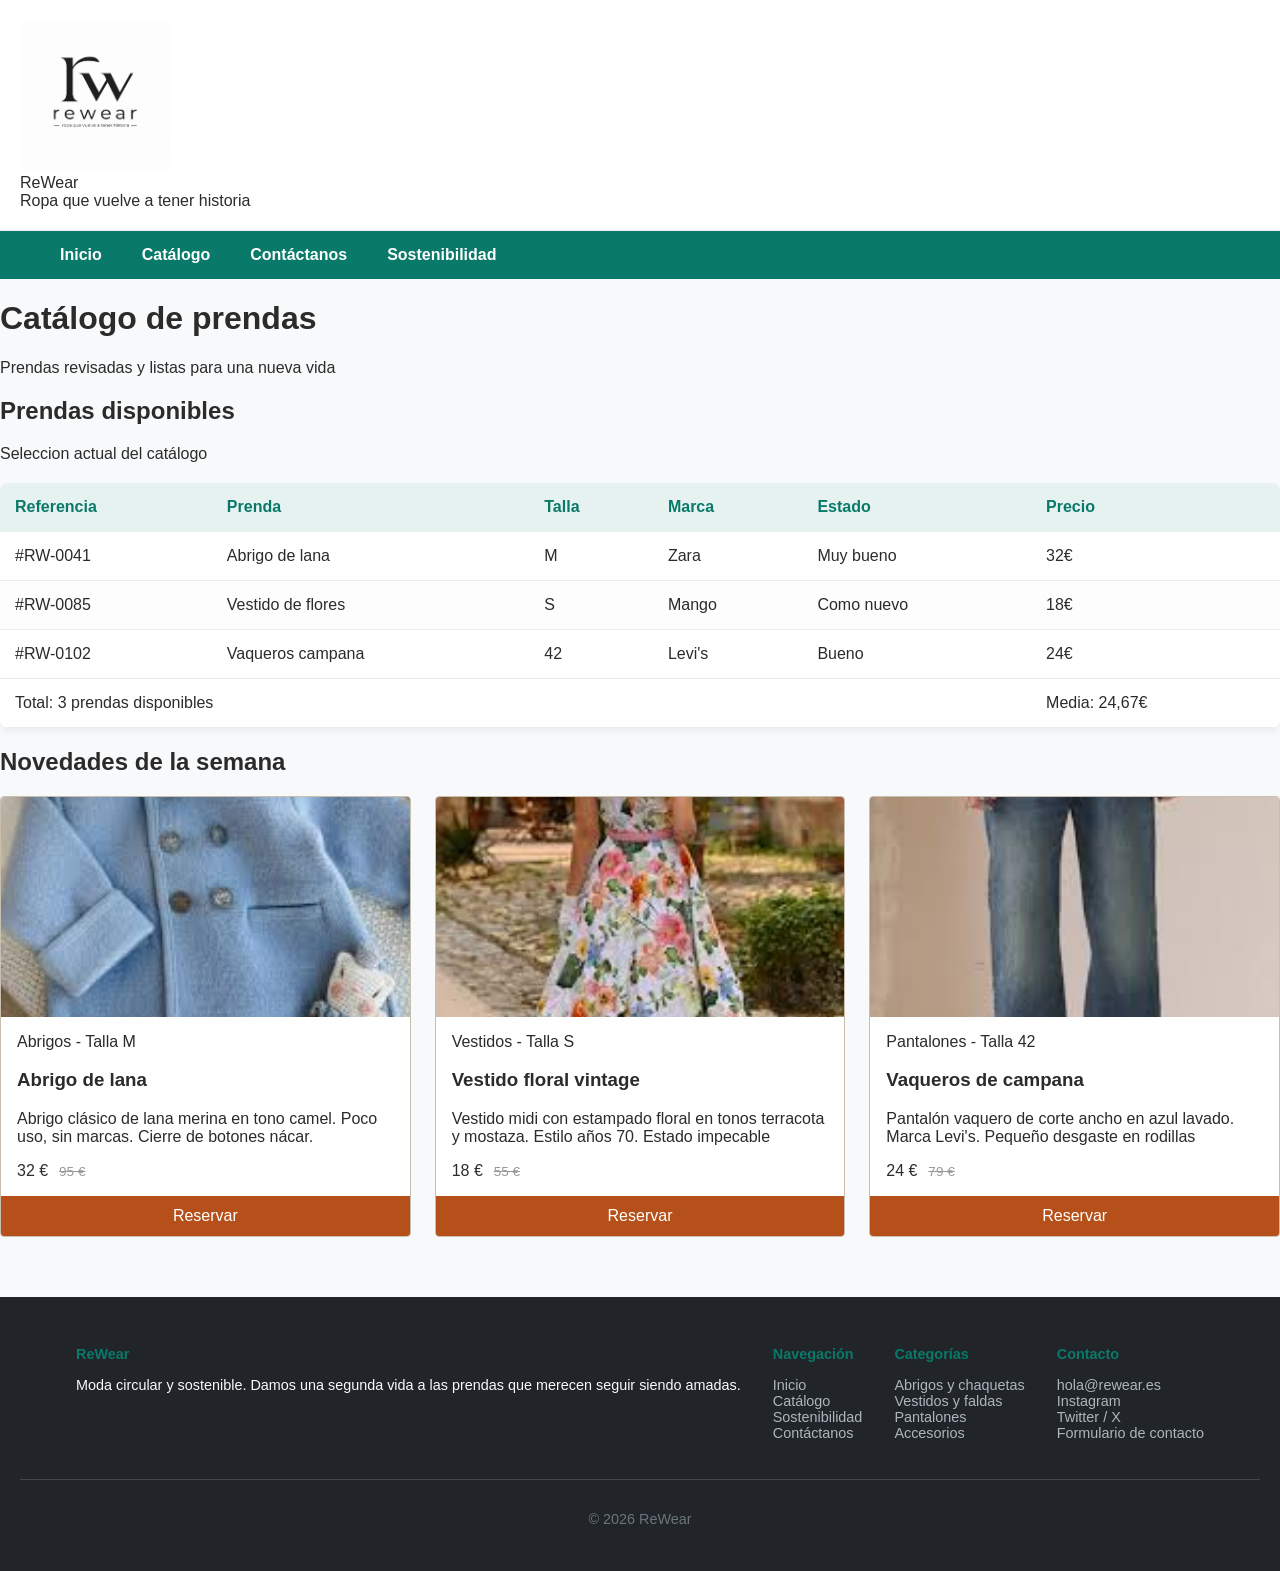
==== Catalogo.html @ debe3022 "Inicio y Catálogo hecho con css" ====
<!DOCTYPE html>
<html lang="en">
<head>
    <meta charset="UTF-8">
    <meta name="viewport" content="width=device-width, initial-scale=1.0">
    <title>Catálogo — ReWear</title>
    <link rel="stylesheet" href="css/estilos.css">
</head>
<body>

    <header>
        <div class="marca">
            <div class="Logo">
                <img src="img/logo.png" alt="Logotipo de ReWear" width="150">
            </div>
        </div>
        <div>
            <div class="Nombre">ReWear</div>
            <div class="Eslogan">Ropa que vuelve a tener historia</div>
        </div>
    </div>
    </header>

    <nav>
        <ul>
            <li><a href="index.html">Inicio</a></li>
            <li><a href="Catalogo.html">Catálogo</a></li>
            <li><a href="Contactanos.html">Contáctanos</a></li>
            <li><a href="Sostenibilidad.html">Sostenibilidad</a></li>
        </ul>
    </nav>
    <div class="banner">
        <h1>Catálogo de prendas</h1>
        <p>Prendas revisadas y listas para una nueva vida</p>
    </div>

    <main>
        <section>
            <div class="titulo">
                <h2>Prendas disponibles</h2>
                <p>Seleccion actual del catálogo</p>
            </div>

            <div class="tabla">
                <table>
                    <thead>
                        <tr>
                            <th>Referencia</th>
                            <th>Prenda</th>
                            <th>Talla</th>
                            <th>Marca</th>
                            <th>Estado</th>
                            <th>Precio</th>
                        </tr>
                    </thead>
                    <tbody>
                        <tr>
                            <td>#RW-0041</td>
                            <td>Abrigo de lana</td>
                            <td>M</td>
                            <td>Zara</td>
                            <td>Muy bueno</td>
                            <td>32€</td>
                        </tr>
                        <tr>
                            <td>#RW-0085</td>
                            <td>Vestido de flores</td>
                            <td>S</td>
                            <td>Mango</td>
                            <td>Como nuevo</td>
                            <td>18€</td>
                        </tr>
                        <tr>
                            <td>#RW-0102</td>
                            <td>Vaqueros campana</td>
                            <td>42</td>
                            <td>Levi's</td>
                            <td>Bueno</td>
                            <td>24€</td>
                        </tr>
                    </tbody>
                    <tfoot>
                        <tr>
                            <td colspan="5">Total: 3 prendas disponibles</td>
                            <td>Media: 24,67€</td>
                        </tr>
                    </tfoot>
                </table>
            </div>
        </section>

        <section>
            <div>
                <h2>Novedades de la semana</h2>
            </div>
            <div class="Articulos">

                <article class="tarjeta">
                    <img src="img/abrigo.jpg" alt="Abrigo de lana" class="Imagen">
                    <div class="cuerpo">
                        <span>Abrigos - Talla M</span>
                        <h3>Abrigo de lana</h3>
                        <p>Abrigo clásico de lana merina en tono camel. Poco uso, sin marcas. Cierre
                            de botones nácar.
                        </p>
                        <div class="Precio">32 € <span>95 €</span></div>
                    </div>
                    <div>
                        <a href="Contactanos.html">Reservar</a>
                    </div>
                </article>

                <article class="tarjeta">
                    <img src="img/vestido.jpg" alt="Vestido floral" class="Imagen">
                    <div class="cuerpo">
                        <span>Vestidos - Talla S</span>
                        <h3>Vestido floral vintage</h3>
                        <p>Vestido midi con estampado floral en tonos 
                            terracota y mostaza. Estilo años 70. Estado impecable
                        </p>
                        <div class="Precio">18 € <span>55 €</span></div>
                    </div>
                    <div>
                        <a href="Contactanos.html">Reservar</a>
                    </div>
                </article>

                <article class="tarjeta">
                    <img src="img/pantalones.jpg" alt="Vaqueros campana Levi's" class="Imagen">
                    <div class="cuerpo">
                        <span>Pantalones - Talla 42</span>
                        <h3>Vaqueros de campana</h3>
                        <p>Pantalón vaquero de corte ancho en azul lavado. 
                            Marca Levi's. Pequeño desgaste en rodillas
                        </p>
                        <div class="Precio">24 € <span>79 €</span></div>
                    </div>
                    <div>
                        <a href="Contactanos.html">Reservar</a>
                    </div>
                </article>

            </div>
        </section>
    </main>

    <footer>
  <div class="footer__grid">

    <div class="footer__marca">
      <h4>ReWear</h4>
      <p>Moda circular y sostenible. Damos una segunda vida a las prendas que merecen seguir siendo amadas.</p>
    </div>

    <div>
      <h4>Navegación</h4>
      <ul>
        <li><a href="index.html">Inicio</a></li>
        <li><a href="Catalogo.html">Catálogo</a></li>
        <li><a href="Sostenibilidad.html">Sostenibilidad</a></li>
        <li><a href="Contactanos.html">Contáctanos</a></li>
      </ul>
    </div>

    <div>
      <h4>Categorías</h4>
      <ul>
        <li><a href="#">Abrigos y chaquetas</a></li>
        <li><a href="#">Vestidos y faldas</a></li>
        <li><a href="#">Pantalones</a></li>
        <li><a href="#">Accesorios</a></li>
      </ul>
    </div>

    <div>
      <h4>Contacto</h4>
      <ul>
        <li><a href="mailto:hola@rewear.es">hola@rewear.es</a></li>
        <li><a href="#">Instagram</a></li>
        <li><a href="#">Twitter / X</a></li>
        <li><a href="Contactanos.html">Formulario de contacto</a></li>
      </ul>
    </div>

  </div>
  <div class="footer__bottom">
    <p>© 2026 ReWear</p>
  </div>
</footer>

</body>
</html>
---- css/estilos.css ----
/* ==========================================
   1. ESTILOS GENERALES (Fondo y Tipografía)
   ========================================== */
body {
    font-family: 'Segoe UI', Tahoma, Geneva, Verdana, sans-serif;
    margin: 0;
    padding: 0;
    background-color: #f8f9fa; /* Color gris claro de fondo */
    color: #2b2b2b;
}

/* ==========================================
   2. ENCABEZADO (Header)
   ========================================== */
header {
    background-color: #ffffff;
    border-bottom: 1px solid #e9ecef;
    padding: 20px;
}

.header-content {
    display: flex;
    align-items: center;
    max-width: 1200px;
    margin: 0 auto;
    gap: 20px;
}

/* Estilo para el logotipo */
.logo {
    width: 60px;
    height: 60px;
    border-radius: 50px; /* Logo redondo */
}

header h1 {
    margin: 0;
    color: #097969; /* Verde corporativo estilo Vinted */
    font-size: 2rem;
}

.eslogan {
    margin: 5px 0 0 0;
    color: #6c757d;
}

/* ==========================================
   3. MENÚ DE NAVEGACIÓN (Nav)
   ========================================== */
nav {
    background-color: #097969;
    position: sticky; /* Se queda fijo arriba al hacer scroll */
    top: 0;
    z-index: 100;
}

nav ul {
    list-style: none;
    margin: 0;
    padding: 0;
    display: flex; /* Flexbox obligatorio */
    max-width: 1200px;
    margin: 0 auto;
}

nav ul li a {
    display: block;
    padding: 15px 20px;
    color: white;
    text-decoration: none;
    font-weight: 600;
    transition: background-color 0.3s ease;
}

/* Efecto hover obligatorio en el menú */
nav ul li a:hover {
    background-color: #06544a;
}

/* ==========================================
   4. DISTRIBUCIÓN DEL CONTENIDO (Main y Grid)
   ========================================== */
.contenedor-principal {
    max-width: 1200px;
    margin: 30px auto;
    padding: 0 20px;
}

/* Cuadrícula para mostrar la ropa */
.grid-prendas {
    display: grid; /* CSS Grid obligatorio */
    grid-template-columns: repeat(auto-fit, minmax(280px, 1fr));
    gap: 25px;
    margin-top: 20px;
}

/* ==========================================
   5. TARJETAS DE ROPA (Articles con bordes y sombras)
   ========================================== */
.tarjeta-prenda {
    background-color: white;
    border: 1px solid #e9ecef; /* Bordes */
    border-radius: 12px; /* Bordes redondeados */
    overflow: hidden;
    box-shadow: 0 4px 10px rgba(0, 0, 0, 0.05); /* Sombra */
    transition: transform 0.3s ease, box-shadow 0.3s ease;
}

.tarjeta-prenda img {
    width: 100%;
    height: 300px;
    object-fit: cover; /* Hace que la foto encaje perfectamente */
    background-color: #eaeaea; /* Fondo gris por si no encuentra la imagen */
}

.info-prenda {
    padding: 15px;
}

.info-prenda h3 {
    margin: 0 0 10px 0;
    font-size: 1.1rem;
}

.precio {
    font-size: 1.4rem;
    font-weight: bold;
    color: #097969;
    margin: 10px 0;
}

.talla {
    font-size: 0.9rem;
    color: #6c757d;
}

/* Botón de compra rápido */
.btn-comprar {
    display: block;
    text-align: center;
    background-color: #097969;
    color: white;
    padding: 10px;
    text-decoration: none;
    border-radius: 6px;
    font-weight: bold;
    margin-top: 15px;
}

/* Efecto Hover obligatorio: la tarjeta se eleva y destaca */
.tarjeta-prenda:hover {
    transform: translateY(-5px);
    box-shadow: 0 12px 24px rgba(0, 0, 0, 0.12);
}

/* ==========================================
   6. TABLA ESTILIZADA
   ========================================== */
.seccion-envios {
    margin-top: 50px;
}

table {
    width: 100%;
    border-collapse: collapse;
    margin-top: 20px;
    background-color: white;
    box-shadow: 0 4px 6px rgba(0, 0, 0, 0.05);
    border-radius: 8px;
    overflow: hidden;
}

th, td {
    padding: 15px;
    text-align: left;
    border-bottom: 1px solid #e9ecef;
}

th {
    background-color: #e6f2f0;
    color: #097969;
    font-weight: bold;
}

/* Pseudoclase nth-child obligatoria (filas alternas) */
tbody tr:nth-child(even) {
    background-color: #fdfdfd;
}

/* ==========================================
   7. FORMULARIO MODERNO
   ========================================== */
.seccion-formulario {
    margin-top: 50px;
}

.form-vender {
    background-color: white;
    padding: 30px;
    border-radius: 12px;
    border: 1px solid #e9ecef;
    box-shadow: 0 4px 10px rgba(0, 0, 0, 0.05);
    max-width: 600px;
}

.grupo-form {
    margin-bottom: 20px;
}

.grupo-form label {
    display: block;
    margin-bottom: 8px;
    font-weight: 600;
}

.grupo-form input, 
.grupo-form select, 
.grupo-form textarea {
    width: 100%;
    padding: 12px;
    border: 1px solid #ced4da;
    border-radius: 6px;
    box-sizing: border-box;
    font-size: 1rem;
}

/* Botón del formulario */
.btn-enviar {
    background-color: #097969;
    color: white;
    border: none;
    padding: 14px 20px;
    font-size: 1rem;
    font-weight: bold;
    border-radius: 6px;
    cursor: pointer;
    width: 100%;
    transition: background-color 0.3s;
}

.btn-enviar:hover {
    background-color: #06544a;
}

/* ==========================================
   8. BARRA LATERAL (Aside) Y PIE (Footer)
   ========================================== */
.barra-lateral {
    background-color: #eef7f5;
    padding: 25px;
    border-radius: 12px;
    margin-top: 50px;
    border-left: 5px solid #097969;
}

footer {
    background-color: #212529;
    color: #f8f9fa;
    padding: 30px 20px;
    margin-top: 60px;
    text-align: center;
    font-size: 0.9rem;
}

/* Tarjetas en fila */
.Articulos {
  display: flex;
  gap: 1.5rem;
  flex-wrap: wrap;
}

/* Cada tarjeta */
.tarjeta {
  flex: 1;
  min-width: 250px;
  border: 1px solid #c8bfaf;
  border-radius: 4px;
  overflow: hidden;
  background: #fff;
}

/* Imagen que ocupe el ancho */
.Imagen {
  width: 100%;
  height: 220px;
  object-fit: cover;
  display: block;
}

/* Cuerpo de la tarjeta */
.cuerpo {
  padding: 1rem;
}

/* Precio tachado */
.Precio span {
  text-decoration: line-through;
  color: #999;
  font-size: 0.85rem;
  margin-left: 0.4rem;
}

/* Botón reservar */
.tarjeta a {
  display: block;
  text-align: center;
  padding: 0.7rem;
  background: #b5501a;
  color: white;
  text-decoration: none;
  font-weight: 500;
}

.tarjeta a:hover {
  background: #d4763b;
}

.footer__grid {
  display: flex;
  gap: 2rem;
  justify-content: center;
  flex-wrap: wrap;
  max-width: 1200px;
  margin: 0 auto 1.5rem;
  text-align: left;
}

.footer__grid h4 {
  color: #097969;
  margin-bottom: 0.5rem;
}

.footer__grid ul {
  list-style: none;
  padding: 0;
}

.footer__grid ul li a {
  color: #adb5bd;
  text-decoration: none;
  font-size: 0.9rem;
}

.footer__grid ul li a:hover {
  color: white;
}

.footer__bottom {
  border-top: 1px solid #444;
  padding-top: 1rem;
  color: #6c757d;
}
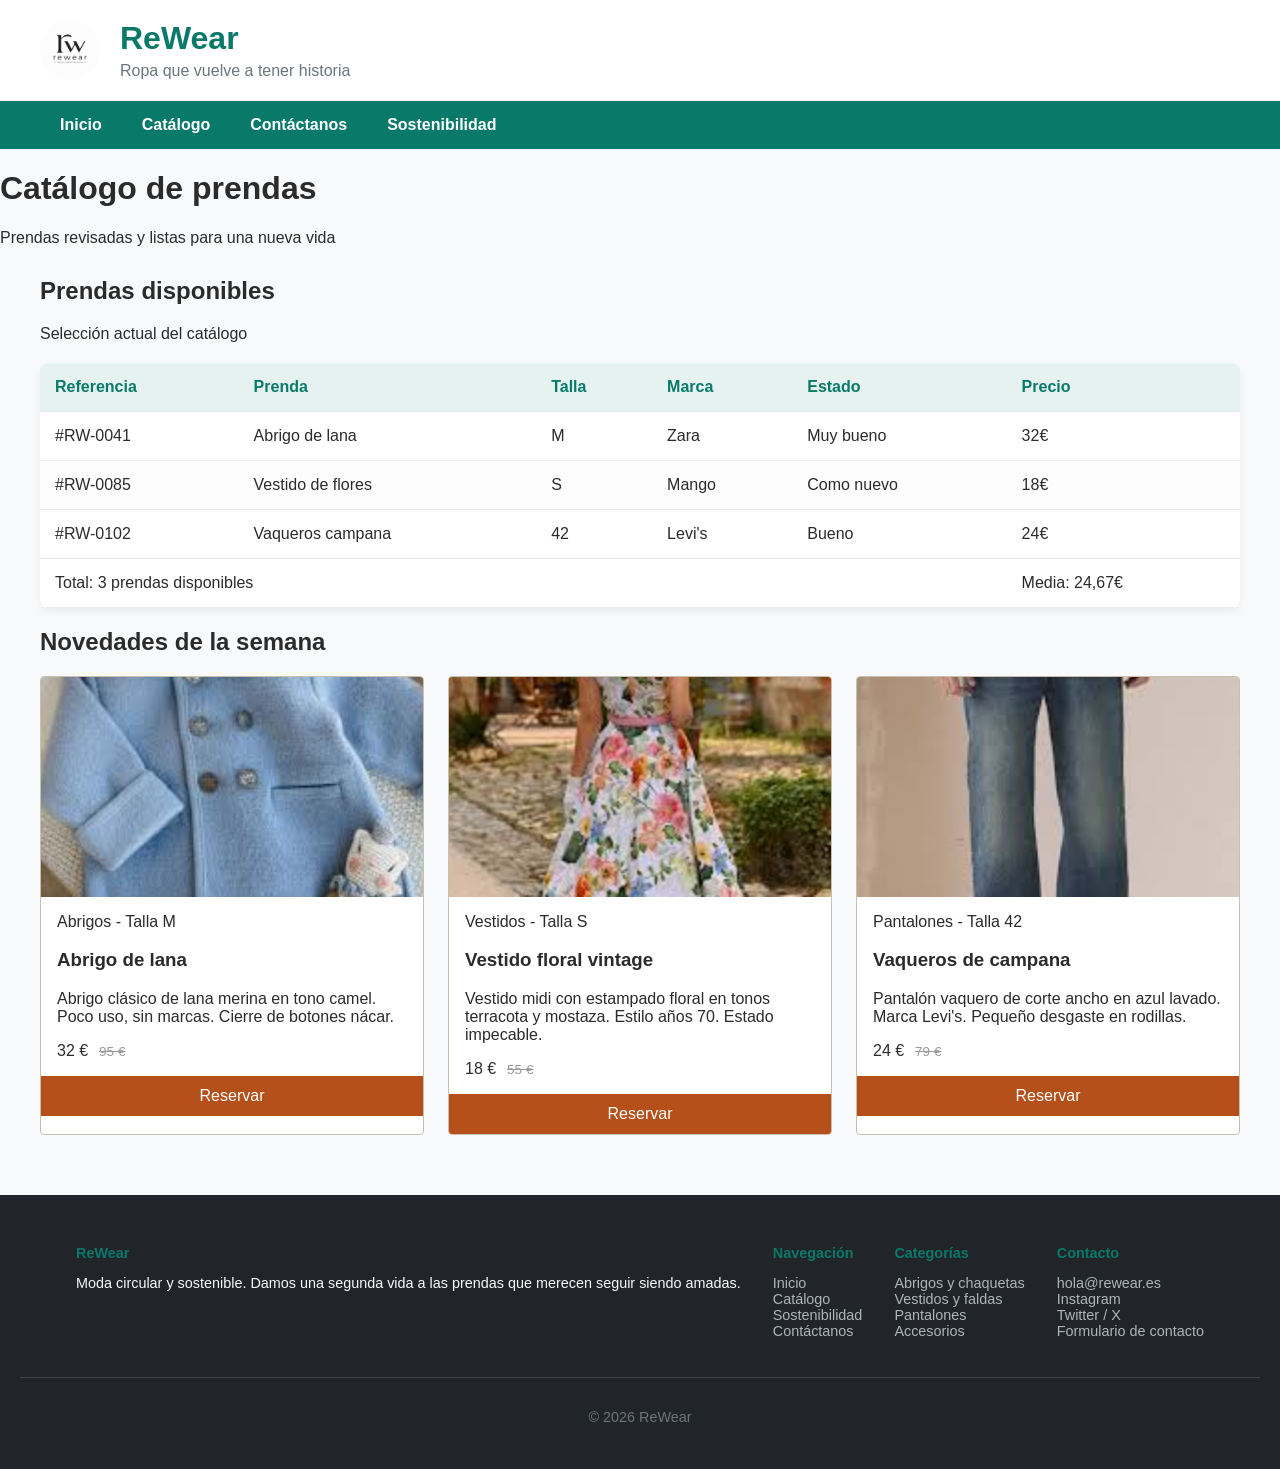
==== commit 98ea4728: "Arreglo los margenes" ====
--- a/Catalogo.html
+++ b/Catalogo.html
@@ -8,18 +8,15 @@
 </head>
 <body>
 
-    <header>
-        <div class="marca">
-            <div class="Logo">
-                <img src="img/logo.png" alt="Logotipo de ReWear" width="150">
-            </div>
-        </div>
-        <div>
-            <div class="Nombre">ReWear</div>
-            <div class="Eslogan">Ropa que vuelve a tener historia</div>
-        </div>
+<header>
+  <div class="header-content">
+    <img src="img/logo.png" alt="Logotipo de ReWear" class="logo">
+    <div>
+      <h1>ReWear</h1>
+      <p class="eslogan">Ropa que vuelve a tener historia</p>
     </div>
-    </header>
+  </div>
+</header>
 
     <nav>
         <ul>
@@ -34,115 +31,112 @@
         <p>Prendas revisadas y listas para una nueva vida</p>
     </div>
 
-    <main>
-        <section>
-            <div class="titulo">
-                <h2>Prendas disponibles</h2>
-                <p>Seleccion actual del catálogo</p>
-            </div>
+   <main>
+  <div class="contenedor-principal">
 
-            <div class="tabla">
-                <table>
-                    <thead>
-                        <tr>
-                            <th>Referencia</th>
-                            <th>Prenda</th>
-                            <th>Talla</th>
-                            <th>Marca</th>
-                            <th>Estado</th>
-                            <th>Precio</th>
-                        </tr>
-                    </thead>
-                    <tbody>
-                        <tr>
-                            <td>#RW-0041</td>
-                            <td>Abrigo de lana</td>
-                            <td>M</td>
-                            <td>Zara</td>
-                            <td>Muy bueno</td>
-                            <td>32€</td>
-                        </tr>
-                        <tr>
-                            <td>#RW-0085</td>
-                            <td>Vestido de flores</td>
-                            <td>S</td>
-                            <td>Mango</td>
-                            <td>Como nuevo</td>
-                            <td>18€</td>
-                        </tr>
-                        <tr>
-                            <td>#RW-0102</td>
-                            <td>Vaqueros campana</td>
-                            <td>42</td>
-                            <td>Levi's</td>
-                            <td>Bueno</td>
-                            <td>24€</td>
-                        </tr>
-                    </tbody>
-                    <tfoot>
-                        <tr>
-                            <td colspan="5">Total: 3 prendas disponibles</td>
-                            <td>Media: 24,67€</td>
-                        </tr>
-                    </tfoot>
-                </table>
-            </div>
-        </section>
+    <section>
+      <div class="titulo">
+        <h2>Prendas disponibles</h2>
+        <p>Selección actual del catálogo</p>
+      </div>
 
-        <section>
-            <div>
-                <h2>Novedades de la semana</h2>
-            </div>
-            <div class="Articulos">
+      <div class="tabla">
+        <table>
+          <thead>
+            <tr>
+              <th>Referencia</th>
+              <th>Prenda</th>
+              <th>Talla</th>
+              <th>Marca</th>
+              <th>Estado</th>
+              <th>Precio</th>
+            </tr>
+          </thead>
+          <tbody>
+            <tr>
+              <td>#RW-0041</td>
+              <td>Abrigo de lana</td>
+              <td>M</td>
+              <td>Zara</td>
+              <td>Muy bueno</td>
+              <td>32€</td>
+            </tr>
+            <tr>
+              <td>#RW-0085</td>
+              <td>Vestido de flores</td>
+              <td>S</td>
+              <td>Mango</td>
+              <td>Como nuevo</td>
+              <td>18€</td>
+            </tr>
+            <tr>
+              <td>#RW-0102</td>
+              <td>Vaqueros campana</td>
+              <td>42</td>
+              <td>Levi's</td>
+              <td>Bueno</td>
+              <td>24€</td>
+            </tr>
+          </tbody>
+          <tfoot>
+            <tr>
+              <td colspan="5">Total: 3 prendas disponibles</td>
+              <td>Media: 24,67€</td>
+            </tr>
+          </tfoot>
+        </table>
+      </div>
+    </section>
 
-                <article class="tarjeta">
-                    <img src="img/abrigo.jpg" alt="Abrigo de lana" class="Imagen">
-                    <div class="cuerpo">
-                        <span>Abrigos - Talla M</span>
-                        <h3>Abrigo de lana</h3>
-                        <p>Abrigo clásico de lana merina en tono camel. Poco uso, sin marcas. Cierre
-                            de botones nácar.
-                        </p>
-                        <div class="Precio">32 € <span>95 €</span></div>
-                    </div>
-                    <div>
-                        <a href="Contactanos.html">Reservar</a>
-                    </div>
-                </article>
+    <section>
+      <h2>Novedades de la semana</h2>
 
-                <article class="tarjeta">
-                    <img src="img/vestido.jpg" alt="Vestido floral" class="Imagen">
-                    <div class="cuerpo">
-                        <span>Vestidos - Talla S</span>
-                        <h3>Vestido floral vintage</h3>
-                        <p>Vestido midi con estampado floral en tonos 
-                            terracota y mostaza. Estilo años 70. Estado impecable
-                        </p>
-                        <div class="Precio">18 € <span>55 €</span></div>
-                    </div>
-                    <div>
-                        <a href="Contactanos.html">Reservar</a>
-                    </div>
-                </article>
+      <div class="Articulos">
 
-                <article class="tarjeta">
-                    <img src="img/pantalones.jpg" alt="Vaqueros campana Levi's" class="Imagen">
-                    <div class="cuerpo">
-                        <span>Pantalones - Talla 42</span>
-                        <h3>Vaqueros de campana</h3>
-                        <p>Pantalón vaquero de corte ancho en azul lavado. 
-                            Marca Levi's. Pequeño desgaste en rodillas
-                        </p>
-                        <div class="Precio">24 € <span>79 €</span></div>
-                    </div>
-                    <div>
-                        <a href="Contactanos.html">Reservar</a>
-                    </div>
-                </article>
+        <article class="tarjeta">
+          <img src="img/abrigo.jpg" alt="Abrigo de lana" class="Imagen">
+          <div class="cuerpo">
+            <span>Abrigos - Talla M</span>
+            <h3>Abrigo de lana</h3>
+            <p>Abrigo clásico de lana merina en tono camel. Poco uso, sin marcas. Cierre de botones nácar.</p>
+            <div class="Precio">32 € <span>95 €</span></div>
+          </div>
+          <div>
+            <a href="Contactanos.html">Reservar</a>
+          </div>
+        </article>
 
-            </div>
-        </section>
-    </main>
+        <article class="tarjeta">
+          <img src="img/vestido.jpg" alt="Vestido floral" class="Imagen">
+          <div class="cuerpo">
+            <span>Vestidos - Talla S</span>
+            <h3>Vestido floral vintage</h3>
+            <p>Vestido midi con estampado floral en tonos terracota y mostaza. Estilo años 70. Estado impecable.</p>
+            <div class="Precio">18 € <span>55 €</span></div>
+          </div>
+          <div>
+            <a href="Contactanos.html">Reservar</a>
+          </div>
+        </article>
+
+        <article class="tarjeta">
+          <img src="img/pantalones.jpg" alt="Vaqueros campana Levi's" class="Imagen">
+          <div class="cuerpo">
+            <span>Pantalones - Talla 42</span>
+            <h3>Vaqueros de campana</h3>
+            <p>Pantalón vaquero de corte ancho en azul lavado. Marca Levi's. Pequeño desgaste en rodillas.</p>
+            <div class="Precio">24 € <span>79 €</span></div>
+          </div>
+          <div>
+            <a href="Contactanos.html">Reservar</a>
+          </div>
+        </article>
+
+      </div>
+    </section>
+
+  </div>
+</main>
 
     <footer>
   <div class="footer__grid">
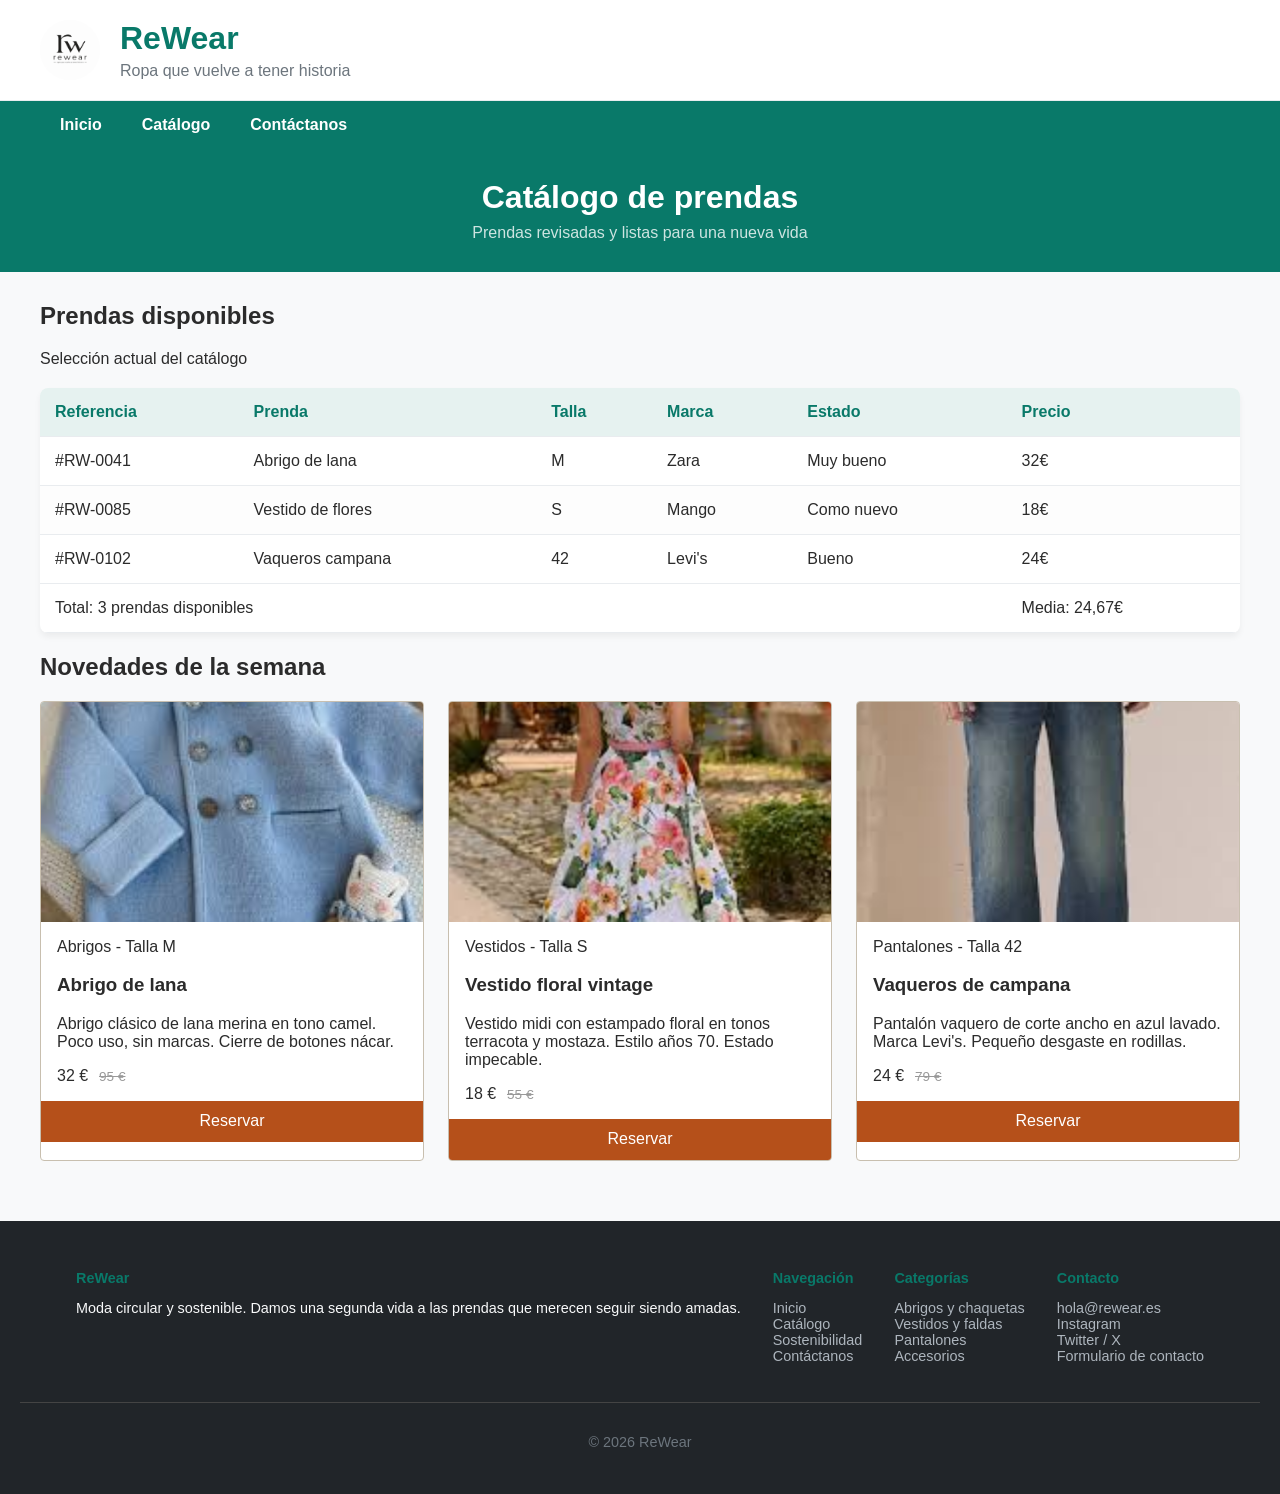
==== commit 69629d0b: "Últimos cambios" ====
--- a/Catalogo.html
+++ b/Catalogo.html
@@ -23,7 +23,7 @@
             <li><a href="index.html">Inicio</a></li>
             <li><a href="Catalogo.html">Catálogo</a></li>
             <li><a href="Contactanos.html">Contáctanos</a></li>
-            <li><a href="Sostenibilidad.html">Sostenibilidad</a></li>
+
         </ul>
     </nav>
     <div class="banner">
--- a/css/estilos.css
+++ b/css/estilos.css
@@ -349,4 +349,22 @@
   border-top: 1px solid #444;
   padding-top: 1rem;
   color: #6c757d;
+}
+.banner {
+    background-color: #097969;
+    color: white;
+    padding: 30px 20px;
+    text-align: center;
+}
+
+.banner h1 {
+    margin: 0 0 8px 0;
+    font-size: 2rem;
+    color: white;
+}
+
+.banner p {
+    margin: 0;
+    color: rgba(255,255,255,0.8);
+    font-size: 1rem;
 }
